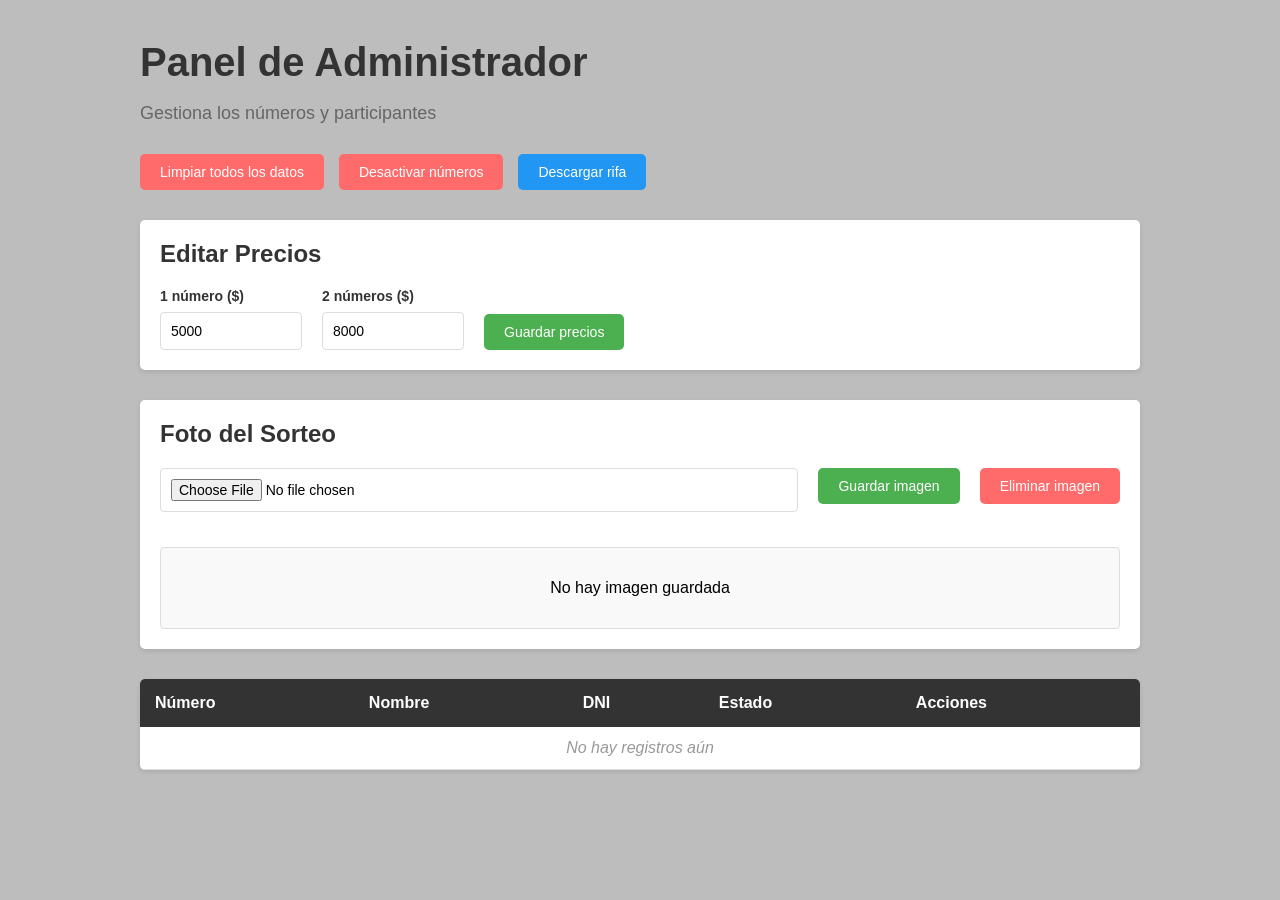
==== admin.html @ f9bc7433 "2da prueba de levantar esto" ====
<!DOCTYPE html>
<html lang="es">
<head>
    <meta charset="UTF-8">
    <meta name="viewport" content="width=device-width, initial-scale=1.0">
    <title>Admin - Loteria JC Hogar</title>
    <link rel="stylesheet" href="admin-style.css">
</head>
<body>
    <div class="contenedor">
        <h1>Panel de Administrador</h1>
        <p class="subtitulo">Gestiona los números y participantes</p>

        <div class="controles">
            <button class="btn-limpiar" onclick="limpiarDatos()">Limpiar todos los datos</button>
            <button id="toggleNumeros" class="btn-toggle" onclick="toggleNumeros()">Desactivar números</button>
            <button class="btn-descargar" onclick="descargarRifa()">Descargar rifa</button>
        </div>

        <div class="precios-section">
            <h2>Editar Precios</h2>
            <div class="precio-inputs">
                <div class="input-group">
                    <label>1 número ($)</label>
                    <input type="number" id="precio1" placeholder="5000" min="0">
                </div>
                <div class="input-group">
                    <label>2 números ($)</label>
                    <input type="number" id="precio2" placeholder="8000" min="0">
                </div>
                <button class="btn-guardar-precios" onclick="guardarPrecios()">Guardar precios</button>
            </div>
        </div>

        <div class="imagen-sorteo-section">
            <h2>Foto del Sorteo</h2>
            <div class="imagen-inputs">
                <input type="file" id="imagenSorteo" accept="image/*">
                <button class="btn-guardar-imagen" onclick="guardarImagenSorteo()">Guardar imagen</button>
                <button class="btn-eliminar-imagen" onclick="eliminarImagenSorteo()">Eliminar imagen</button>
                <div id="previewImagen" class="preview-imagen"></div>
            </div>
        </div>

        <table class="table-registros">
            <thead>
                <tr>
                    <th>Número</th>
                    <th>Nombre</th>
                    <th>DNI</th>
                    <th>Estado</th>
                    <th>Acciones</th>
                </tr>
            </thead>
            <tbody id="tablaRegistros">
                <tr>
                    <td colspan="4" class="sin-datos">No hay registros aún</td>
                </tr>
            </tbody>
        </table>
    </div>

    <script src="admin-script.js"></script>
</body>
</html>
---- admin-style.css ----
body {
    margin: 0;
    font-family: Arial, Helvetica, sans-serif;
    background-color: #bdbdbd;
}

.contenedor {
    padding: 40px;
    max-width: 1000px;
    margin: 0 auto;
}

h1 {
    margin: 0 0 10px 0;
    font-size: 40px;
    color: #333;
}

.subtitulo {
    font-size: 18px;
    margin-bottom: 30px;
    color: #666;
}

.controles {
    margin-bottom: 30px;
    display: flex;
    gap: 15px;
}

.btn-limpiar,
.btn-volver {
    padding: 10px 20px;
    font-size: 14px;
    border: none;
    border-radius: 5px;
    cursor: pointer;
    transition: 0.2s;
    text-decoration: none;
    display: inline-block;
}

.btn-limpiar {
    background-color: #ff6b6b;
    color: white;
}

.btn-limpiar:hover {
    background-color: #ff5252;
    transform: scale(1.05);
}

.btn-toggle {
    padding: 10px 20px;
    font-size: 14px;
    border: none;
    border-radius: 5px;
    cursor: pointer;
    transition: 0.2s;
}

.btn-desactivar {
    background-color: #ff6b6b;
    color: white;
}

.btn-desactivar:hover {
    background-color: #ff5252;
    transform: scale(1.05);
}

.btn-activar {
    background-color: #4caf50;
    color: white;
}

.btn-activar:hover {
    background-color: #45a049;
    transform: scale(1.05);
}

.btn-descargar {
    padding: 10px 20px;
    font-size: 14px;
    border: none;
    border-radius: 5px;
    cursor: pointer;
    transition: 0.2s;
    background-color: #2196f3;
    color: white;
}

.btn-descargar:hover {
    background-color: #1976d2;
    transform: scale(1.05);
}

.btn-borrar {
    padding: 10px 20px;
    font-size: 14px;
    border: none;
    border-radius: 5px;
    cursor: pointer;
    transition: 0.2s;
    background-color: #ffeb3b;
    color: #333;
}

.btn-borrar:hover {
    background-color: #fdd835;
    transform: scale(1.05);
}

.btn-volver {
    background-color: #4CAF50;
    color: white;
}

.btn-volver:hover {
    background-color: #45a049;
    transform: scale(1.05);
}

.table-registros {
    width: 100%;
    border-collapse: collapse;
    background-color: white;
    box-shadow: 0 2px 5px rgba(0, 0, 0, 0.1);
    border-radius: 5px;
    overflow: hidden;
}

.table-registros thead {
    background-color: #333;
    color: white;
}

.table-registros th {
    padding: 15px;
    text-align: left;
    font-weight: bold;
}

.table-registros td {
    padding: 12px 15px;
    border-bottom: 1px solid #ddd;
}

.table-registros tbody tr:hover {
    background-color: #f5f5f5;
}

.table-registros .sin-datos {
    text-align: center;
    color: #999;
    font-style: italic;
}

.estado {
    padding: 5px 10px;
    border-radius: 3px;
    font-weight: bold;
    font-size: 12px;
}

.estado.pendiente {
    background-color: #fff3cd;
    color: #856404;
}

.estado.confirmado {
    background-color: #d4edda;
    color: #155724;
}

.estado.rechazado {
    background-color: #f8d7da;
    color: #721c24;
}

.acciones {
    display: flex;
    gap: 8px;
}

.btn-accion {
    padding: 6px 12px;
    border: none;
    border-radius: 3px;
    cursor: pointer;
    font-size: 12px;
    transition: 0.2s;
}

.btn-confirmar {
    background-color: #28a745;
    color: white;
}

.btn-confirmar:hover {
    background-color: #218838;
}

.btn-rechazar {
    background-color: #dc3545;
    color: white;
}

.btn-rechazar:hover {
    background-color: #c82333;
}

.btn-accion:disabled {
    opacity: 0.5;
    cursor: not-allowed;
}

/* Precios section */
.precios-section {
    background-color: white;
    padding: 20px;
    border-radius: 5px;
    margin-bottom: 30px;
    box-shadow: 0 2px 5px rgba(0, 0, 0, 0.1);
}

.precios-section h2 {
    margin: 0 0 20px 0;
    font-size: 24px;
    color: #333;
}

.precio-inputs {
    display: flex;
    gap: 20px;
    align-items: flex-end;
    flex-wrap: wrap;
}

.input-group {
    display: flex;
    flex-direction: column;
    gap: 8px;
}

.input-group label {
    font-weight: bold;
    color: #333;
    font-size: 14px;
}

.input-group input {
    padding: 10px;
    font-size: 14px;
    border: 1px solid #ddd;
    border-radius: 4px;
    width: 120px;
}

.btn-guardar-precios {
    padding: 10px 20px;
    font-size: 14px;
    border: none;
    border-radius: 5px;
    cursor: pointer;
    transition: 0.2s;
    background-color: #4caf50;
    color: white;
}

.btn-guardar-precios:hover {
    background-color: #45a049;
    transform: scale(1.05);
}

/* Imagen del sorteo section */
.imagen-sorteo-section {
    background-color: white;
    padding: 20px;
    border-radius: 5px;
    margin-bottom: 30px;
    box-shadow: 0 2px 5px rgba(0, 0, 0, 0.1);
}

.imagen-sorteo-section h2 {
    margin: 0 0 20px 0;
    font-size: 24px;
    color: #333;
}

.imagen-inputs {
    display: flex;
    gap: 20px;
    align-items: flex-start;
    flex-wrap: wrap;
}

.imagen-inputs input[type="file"] {
    padding: 10px;
    font-size: 14px;
    border: 1px solid #ddd;
    border-radius: 4px;
    flex: 1;
    min-width: 200px;
}

.btn-guardar-imagen {
    padding: 10px 20px;
    font-size: 14px;
    border: none;
    border-radius: 5px;
    cursor: pointer;
    transition: 0.2s;
    background-color: #4caf50;
    color: white;
}

.btn-guardar-imagen:hover {
    background-color: #45a049;
    transform: scale(1.05);
}

.btn-eliminar-imagen {
    padding: 10px 20px;
    font-size: 14px;
    border: none;
    border-radius: 5px;
    cursor: pointer;
    transition: 0.2s;
    background-color: #ff6b6b;
    color: white;
}

.btn-eliminar-imagen:hover {
    background-color: #ff5252;
    transform: scale(1.05);
}

.preview-imagen {
    width: 100%;
    margin-top: 15px;
    padding: 15px;
    border: 1px solid #ddd;
    border-radius: 4px;
    background-color: #f9f9f9;
    text-align: center;
}

.preview-imagen img {
    max-width: 100%;
    border-radius: 4px;
}

/* mobile adjustments */
@media (max-width: 768px) {
    .contenedor {
        padding: 20px;
    }
    h1 {
        font-size: 28px;
    }
    .subtitulo {
        font-size: 16px;
        margin-bottom: 20px;
    }
    .controles {
        flex-direction: column;
        gap: 10px;
    }
    .btn-limpiar,
    .btn-volver {
        width: 100%;
        text-align: center;
    }
    .table-registros th, .table-registros td {
        padding: 10px;
    }
}

@media (max-width: 480px) {
    .contenedor {
        padding: 10px;
    }
    h1 {
        font-size: 24px;
    }
}
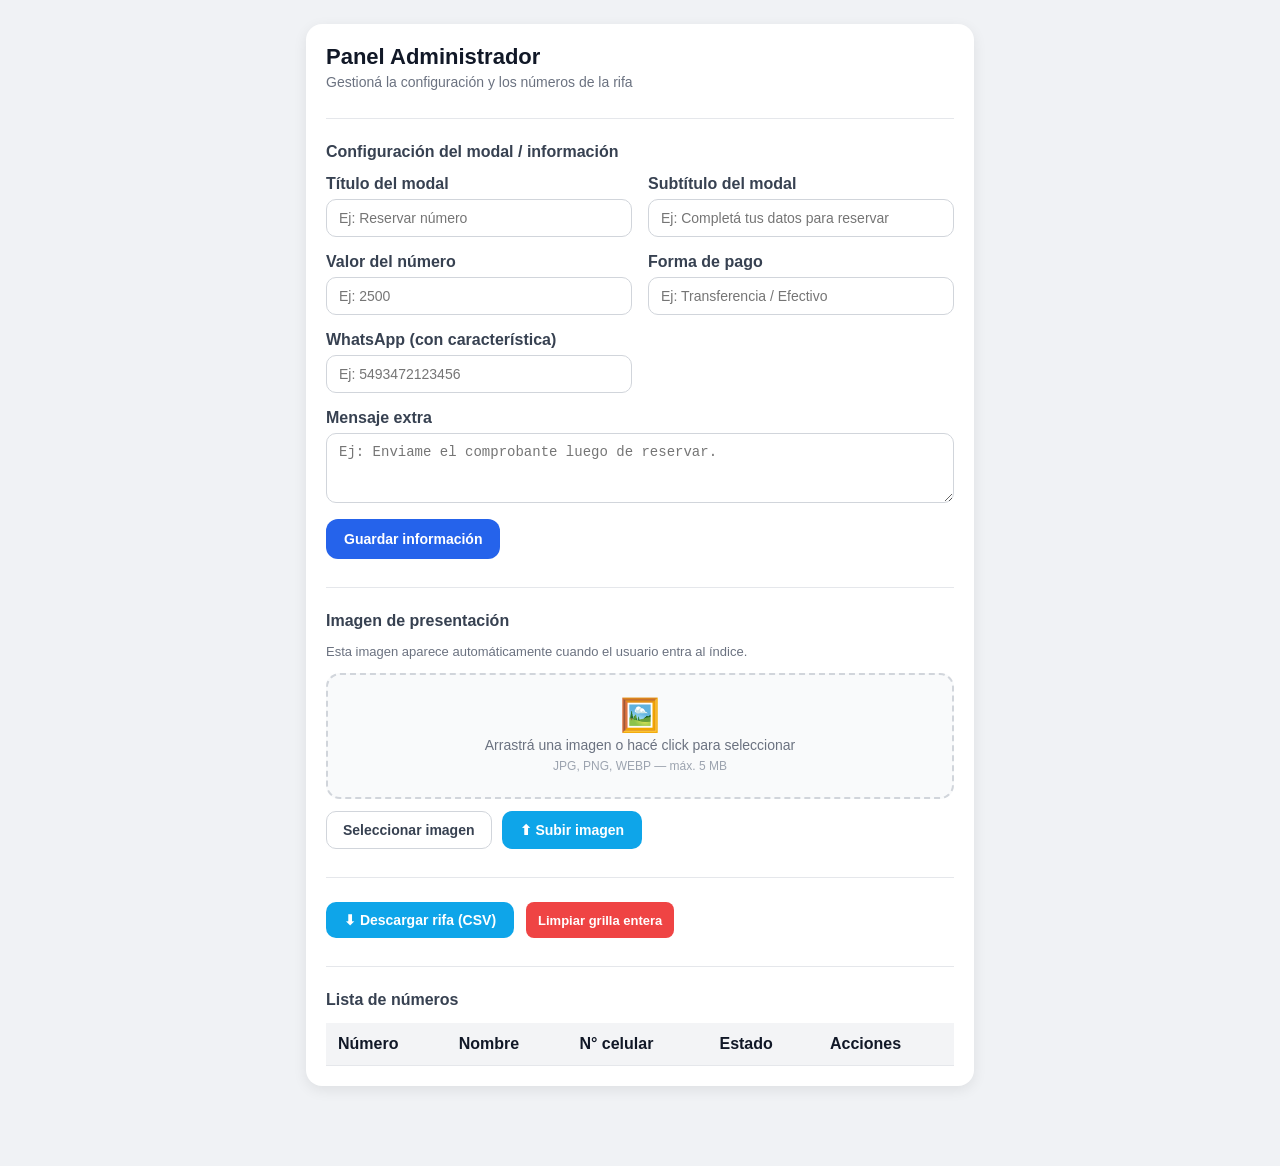
==== commit 41906d84: "rifa version 1.0" ====
--- a/admin.html
+++ b/admin.html
@@ -1,65 +1,118 @@
 <!DOCTYPE html>
 <html lang="es">
 <head>
-    <meta charset="UTF-8">
-    <meta name="viewport" content="width=device-width, initial-scale=1.0">
-    <title>Admin - Loteria JC Hogar</title>
-    <link rel="stylesheet" href="admin-style.css">
+  <meta charset="UTF-8">
+  <meta name="viewport" content="width=device-width, initial-scale=1.0">
+  <title>Admin - Rifa JC Hogar</title>
+
+  <link rel="stylesheet" href="./style.css">
+
+  <script src="https://cdn.jsdelivr.net/npm/@supabase/supabase-js@2"></script>
+  <script src="./supabaseClient.js"></script>
 </head>
 <body>
-    <div class="contenedor">
-        <h1>Panel de Administrador</h1>
-        <p class="subtitulo">Gestiona los números y participantes</p>
 
-        <div class="controles">
-            <button class="btn-limpiar" onclick="limpiarDatos()">Limpiar todos los datos</button>
-            <button id="toggleNumeros" class="btn-toggle" onclick="toggleNumeros()">Desactivar números</button>
-            <button class="btn-descargar" onclick="descargarRifa()">Descargar rifa</button>
+  <div class="container">
+    <div class="panel">
+      <h1>Panel Administrador</h1>
+      <p class="subtitulo">Gestioná la configuración y los números de la rifa</p>
+
+      <!-- CONFIGURACIÓN -->
+      <section class="admin-section">
+        <h2>Configuración del modal / información</h2>
+
+        <div class="form-grid">
+          <div class="form-group">
+            <label for="tituloModalInput">Título del modal</label>
+            <input type="text" id="tituloModalInput" placeholder="Ej: Reservar número">
+          </div>
+
+          <div class="form-group">
+            <label for="subtituloModalInput">Subtítulo del modal</label>
+            <input type="text" id="subtituloModalInput" placeholder="Ej: Completá tus datos para reservar">
+          </div>
+
+          <div class="form-group">
+            <label for="valorNumeroInput">Valor del número</label>
+            <input type="text" id="valorNumeroInput" placeholder="Ej: 2500">
+          </div>
+
+          <div class="form-group">
+            <label for="formaPagoInput">Forma de pago</label>
+            <input type="text" id="formaPagoInput" placeholder="Ej: Transferencia / Efectivo">
+          </div>
+
+          <div class="form-group">
+            <label for="whatsappInput">WhatsApp (con característica)</label>
+            <input type="text" id="whatsappInput" placeholder="Ej: 5493472123456">
+          </div>
+
+          <div class="form-group full-width">
+            <label for="mensajeExtraInput">Mensaje extra</label>
+            <textarea id="mensajeExtraInput" rows="3" placeholder="Ej: Enviame el comprobante luego de reservar."></textarea>
+          </div>
         </div>
 
-        <div class="precios-section">
-            <h2>Editar Precios</h2>
-            <div class="precio-inputs">
-                <div class="input-group">
-                    <label>1 número ($)</label>
-                    <input type="number" id="precio1" placeholder="5000" min="0">
-                </div>
-                <div class="input-group">
-                    <label>2 números ($)</label>
-                    <input type="number" id="precio2" placeholder="8000" min="0">
-                </div>
-                <button class="btn-guardar-precios" onclick="guardarPrecios()">Guardar precios</button>
-            </div>
+        <button id="btnGuardarConfig" class="btn-guardar">Guardar información</button>
+      </section>
+
+      <!-- IMAGEN DE PRESENTACIÓN -->
+      <section class="admin-section">
+        <h2>Imagen de presentación</h2>
+        <p class="admin-hint">Esta imagen aparece automáticamente cuando el usuario entra al índice.</p>
+
+        <div class="upload-area" id="uploadArea">
+          <div id="previewActual" class="preview-actual" style="display:none;">
+            <img id="imgPreviewActual" src="" alt="Imagen actual">
+            <span class="preview-label">Imagen actual</span>
+          </div>
+          <div class="upload-placeholder" id="uploadPlaceholder">
+            <span class="upload-icon">🖼️</span>
+            <span>Arrastrá una imagen o hacé click para seleccionar</span>
+            <span class="upload-hint">JPG, PNG, WEBP — máx. 5 MB</span>
+          </div>
+          <input type="file" id="inputImagen" accept="image/*" style="display:none;">
         </div>
 
-        <div class="imagen-sorteo-section">
-            <h2>Foto del Sorteo</h2>
-            <div class="imagen-inputs">
-                <input type="file" id="imagenSorteo" accept="image/*">
-                <button class="btn-guardar-imagen" onclick="guardarImagenSorteo()">Guardar imagen</button>
-                <button class="btn-eliminar-imagen" onclick="eliminarImagenSorteo()">Eliminar imagen</button>
-                <div id="previewImagen" class="preview-imagen"></div>
-            </div>
+        <div class="upload-acciones">
+          <button id="btnSeleccionarImagen" class="btn-secondary">Seleccionar imagen</button>
+          <button id="btnSubirImagen" class="btn-descargar" disabled>⬆ Subir imagen</button>
+          <button id="btnQuitarImagen" class="btn-cancelar" style="display:none;">✕ Quitar imagen</button>
         </div>
 
-        <table class="table-registros">
+        <div id="uploadStatus" class="upload-status" style="display:none;"></div>
+      </section>
+
+      <!-- BOTONES DE ACCIÓN -->
+      <section class="admin-section">
+        <div class="acciones-superiores">
+          <button id="btnDescargarRifa" class="btn-descargar">⬇ Descargar rifa (CSV)</button>
+          <button id="btnLimpiarGrilla" class="btn-cancelar">Limpiar grilla entera</button>
+        </div>
+      </section>
+
+      <!-- TABLA DE NÚMEROS -->
+      <section class="admin-section">
+        <h2>Lista de números</h2>
+
+        <div class="tabla-container">
+          <table>
             <thead>
-                <tr>
-                    <th>Número</th>
-                    <th>Nombre</th>
-                    <th>DNI</th>
-                    <th>Estado</th>
-                    <th>Acciones</th>
-                </tr>
+              <tr>
+                <th>Número</th>
+                <th>Nombre</th>
+                <th>N° celular</th>
+                <th>Estado</th>
+                <th>Acciones</th>
+              </tr>
             </thead>
-            <tbody id="tablaRegistros">
-                <tr>
-                    <td colspan="4" class="sin-datos">No hay registros aún</td>
-                </tr>
-            </tbody>
-        </table>
+            <tbody id="tablaAdmin"></tbody>
+          </table>
+        </div>
+      </section>
     </div>
+  </div>
 
-    <script src="admin-script.js"></script>
+  <script src="./admin.js"></script>
 </body>
-</html>
+</html>
--- a/style.css
+++ b/style.css
@@ -0,0 +1,752 @@
+/* =========================
+   RESET & BASE
+========================= */
+*, *::before, *::after {
+  box-sizing: border-box;
+  margin: 0;
+  padding: 0;
+}
+
+body {
+  font-family: 'Segoe UI', Tahoma, Geneva, Verdana, sans-serif;
+  background-color: #f0f2f5;
+  min-height: 100vh;
+}
+
+/* =========================
+   LAYOUT PRINCIPAL
+========================= */
+.container {
+  max-width: 700px;
+  margin: 0 auto;
+  padding: 24px 16px 80px;
+}
+
+.panel {
+  background: #ffffff;
+  border-radius: 16px;
+  padding: 20px;
+  box-shadow: 0 4px 14px rgba(0, 0, 0, 0.08);
+}
+
+/* =========================
+   GRILLA DE NÚMEROS
+========================= */
+.grid {
+  display: grid;
+  grid-template-columns: repeat(auto-fill, minmax(58px, 1fr));
+  gap: 10px;
+}
+
+/* --- Botón base --- */
+.grid button {
+  width: 100%;
+  aspect-ratio: 1;
+  border: none;
+  border-radius: 10px;
+  font-size: 15px;
+  font-weight: 700;
+  cursor: pointer;
+  transition: transform 0.1s ease, box-shadow 0.1s ease, filter 0.1s ease;
+  color: #1f2937;
+  box-shadow: 0 2px 6px rgba(0,0,0,0.12);
+}
+
+.grid button:active {
+  transform: scale(0.93);
+}
+
+/* --- Estado: libre (gris) --- */
+.grid button.libre {
+  background-color: #d1d5db;
+  color: #374151;
+}
+
+.grid button.libre:hover {
+  background-color: #b0b7c3;
+}
+
+/* --- Estado: pendiente (amarillo) --- */
+.grid button.pendiente {
+  background-color: #fbbf24;
+  color: #78350f;
+  cursor: not-allowed;
+}
+
+.grid button.pendiente:hover {
+  filter: brightness(0.95);
+}
+
+/* --- Estado: confirmado (rojo) --- */
+.grid button.confirmado {
+  background-color: #ef4444;
+  color: #ffffff;
+  cursor: not-allowed;
+}
+
+.grid button.confirmado:hover {
+  filter: brightness(0.95);
+}
+
+/* =========================
+   MODAL DE INFORMACIÓN
+========================= */
+
+/* Fondo oscuro */
+.modal-info-pro {
+  display: none;
+  position: fixed;
+  inset: 0;
+  background: rgba(0, 0, 0, 0.55);
+  z-index: 1000;
+  justify-content: center;
+  align-items: center;
+  padding: 16px;
+  backdrop-filter: blur(3px);
+}
+
+/* Cuando está visible */
+.modal-info-pro.mostrar {
+  display: flex;
+}
+
+/* Tarjeta del modal */
+.modal-card {
+  background: #ffffff;
+  border-radius: 20px;
+  padding: 28px 24px 24px;
+  width: 100%;
+  max-width: 420px;
+  position: relative;
+  box-shadow: 0 20px 60px rgba(0, 0, 0, 0.25);
+  animation: modalEntrada 0.2s ease;
+}
+
+@keyframes modalEntrada {
+  from {
+    opacity: 0;
+    transform: translateY(20px) scale(0.97);
+  }
+  to {
+    opacity: 1;
+    transform: translateY(0) scale(1);
+  }
+}
+
+/* Botón X cerrar */
+.btn-cerrar-pro {
+  position: absolute;
+  top: 14px;
+  right: 14px;
+  background: #f3f4f6;
+  border: none;
+  border-radius: 50%;
+  width: 32px;
+  height: 32px;
+  font-size: 14px;
+  cursor: pointer;
+  color: #6b7280;
+  display: flex;
+  align-items: center;
+  justify-content: center;
+  transition: background 0.15s;
+}
+
+.btn-cerrar-pro:hover {
+  background: #e5e7eb;
+  color: #111827;
+}
+
+/* Header del modal */
+.modal-header {
+  display: flex;
+  align-items: center;
+  gap: 14px;
+  margin-bottom: 20px;
+}
+
+.icono-info-grande {
+  flex-shrink: 0;
+}
+
+.icono-modal-img {
+  width: 48px;
+  height: 48px;
+  object-fit: contain;
+}
+
+.modal-header h2 {
+  font-size: 18px;
+  color: #111827;
+  font-weight: 700;
+}
+
+.subtitulo-modal {
+  font-size: 13px;
+  color: #6b7280;
+  margin-top: 2px;
+}
+
+/* Body del modal */
+.modal-body {
+  display: flex;
+  flex-direction: column;
+  gap: 12px;
+  margin-bottom: 20px;
+}
+
+.info-item {
+  display: flex;
+  justify-content: space-between;
+  align-items: center;
+  padding: 10px 14px;
+  background: #f9fafb;
+  border-radius: 10px;
+}
+
+.info-label {
+  font-size: 13px;
+  color: #6b7280;
+  font-weight: 500;
+}
+
+.info-value {
+  font-size: 14px;
+  color: #111827;
+  font-weight: 700;
+}
+
+.aviso-extra {
+  padding: 12px 14px;
+  background: #fef9c3;
+  border-left: 4px solid #fbbf24;
+  border-radius: 8px;
+  font-size: 13px;
+  color: #78350f;
+  line-height: 1.5;
+}
+
+/* Footer del modal */
+.modal-footer {
+  display: flex;
+  flex-direction: column;
+  gap: 10px;
+}
+
+.btn-whatsapp-pro {
+  display: block;
+  text-align: center;
+  padding: 12px;
+  background: #22c55e;
+  color: white;
+  border-radius: 12px;
+  font-weight: 700;
+  text-decoration: none;
+  font-size: 15px;
+  transition: background 0.2s;
+}
+
+.btn-whatsapp-pro:hover {
+  background: #16a34a;
+}
+
+.btn-cerrar-secundario {
+  padding: 11px;
+  background: #f3f4f6;
+  border: none;
+  border-radius: 12px;
+  font-size: 14px;
+  font-weight: 600;
+  color: #374151;
+  cursor: pointer;
+  transition: background 0.15s;
+}
+
+.btn-cerrar-secundario:hover {
+  background: #e5e7eb;
+}
+
+/* =========================
+   BOTÓN FLOTANTE INFO
+========================= */
+.btn-info-flotante {
+  position: fixed;
+  bottom: 20px;
+  right: 20px;
+  width: 52px;
+  height: 52px;
+  border-radius: 50%;
+  background: #2563eb;
+  border: none;
+  cursor: pointer;
+  display: flex;
+  align-items: center;
+  justify-content: center;
+  box-shadow: 0 4px 16px rgba(37, 99, 235, 0.4);
+  transition: transform 0.15s, box-shadow 0.15s;
+  z-index: 900;
+}
+
+.btn-info-flotante:hover {
+  transform: scale(1.08);
+  box-shadow: 0 6px 20px rgba(37, 99, 235, 0.5);
+}
+
+.icono-info-img {
+  width: 26px;
+  height: 26px;
+  object-fit: contain;
+  filter: invert(1) brightness(2);
+}
+
+/* =========================
+   PANEL ADMIN
+========================= */
+.admin-card {
+  background: #ffffff;
+  border-radius: 16px;
+  padding: 20px;
+  margin-top: 20px;
+  box-shadow: 0 4px 14px rgba(0, 0, 0, 0.08);
+}
+
+.admin-card h2 {
+  margin-bottom: 16px;
+  color: #1f2937;
+}
+
+.form-grid {
+  display: grid;
+  grid-template-columns: 1fr 1fr;
+  gap: 16px;
+}
+
+.form-group {
+  display: flex;
+  flex-direction: column;
+}
+
+.form-group label {
+  margin-bottom: 6px;
+  font-weight: 600;
+  color: #374151;
+}
+
+.form-group input,
+.form-group textarea {
+  padding: 10px 12px;
+  border: 1px solid #d1d5db;
+  border-radius: 10px;
+  font-size: 14px;
+  outline: none;
+}
+
+.form-group input:focus,
+.form-group textarea:focus {
+  border-color: #2563eb;
+}
+
+.full-width {
+  grid-column: 1 / -1;
+}
+
+.btn-primary {
+  margin-top: 16px;
+  padding: 12px 18px;
+  border: none;
+  border-radius: 12px;
+  background: #2563eb;
+  color: white;
+  font-weight: bold;
+  cursor: pointer;
+  transition: 0.2s ease;
+}
+
+.btn-primary:hover {
+  background: #1d4ed8;
+}
+
+.tabla-container {
+  overflow-x: auto;
+  margin-top: 10px;
+}
+
+.tabla-container table {
+  width: 100%;
+  border-collapse: collapse;
+  background: white;
+}
+
+.tabla-container th,
+.tabla-container td {
+  padding: 12px;
+  border-bottom: 1px solid #e5e7eb;
+  text-align: left;
+}
+
+.tabla-container th {
+  background: #f3f4f6;
+  color: #111827;
+}
+
+/* Badges de estado en tabla admin */
+.estado-badge {
+  display: inline-block;
+  padding: 4px 10px;
+  border-radius: 20px;
+  font-size: 12px;
+  font-weight: 700;
+  text-transform: uppercase;
+}
+
+.estado-badge.libre {
+  background: #d1d5db;
+  color: #374151;
+}
+
+.estado-badge.pendiente {
+  background: #fbbf24;
+  color: #78350f;
+}
+
+.estado-badge.confirmado {
+  background: #ef4444;
+  color: #ffffff;
+}
+
+/* Botones admin en tabla */
+.btn-confirmar {
+  padding: 6px 12px;
+  background: #22c55e;
+  color: white;
+  border: none;
+  border-radius: 8px;
+  font-size: 13px;
+  font-weight: 600;
+  cursor: pointer;
+  margin-right: 6px;
+  transition: background 0.15s;
+}
+
+.btn-confirmar:hover {
+  background: #16a34a;
+}
+
+.btn-cancelar {
+  padding: 6px 12px;
+  background: #ef4444;
+  color: white;
+  border: none;
+  border-radius: 8px;
+  font-size: 13px;
+  font-weight: 600;
+  cursor: pointer;
+  transition: background 0.15s;
+}
+
+.btn-cancelar:hover {
+  background: #dc2626;
+}
+
+/* =========================
+   RESPONSIVE
+========================= */
+@media (max-width: 768px) {
+  .form-grid {
+    grid-template-columns: 1fr;
+  }
+
+  .grid {
+    grid-template-columns: repeat(auto-fill, minmax(50px, 1fr));
+    gap: 8px;
+  }
+
+  .grid button {
+    font-size: 13px;
+  }
+}
+/* =========================
+   ADMIN: SECCIONES Y TÍTULOS
+========================= */
+.panel h1 {
+  font-size: 22px;
+  font-weight: 800;
+  color: #111827;
+  margin-bottom: 4px;
+}
+
+.panel .subtitulo {
+  font-size: 14px;
+  color: #6b7280;
+  margin-bottom: 24px;
+}
+
+.admin-section {
+  margin-top: 28px;
+  padding-top: 24px;
+  border-top: 1px solid #e5e7eb;
+}
+
+.admin-section:first-child {
+  margin-top: 0;
+  padding-top: 0;
+  border-top: none;
+}
+
+.admin-section h2 {
+  font-size: 16px;
+  font-weight: 700;
+  color: #374151;
+  margin-bottom: 14px;
+}
+
+.acciones-superiores {
+  display: flex;
+  gap: 12px;
+  flex-wrap: wrap;
+}
+
+/* =========================
+   BOTÓN GUARDAR (ADMIN)
+========================= */
+.btn-guardar {
+  margin-top: 16px;
+  padding: 12px 18px;
+  border: none;
+  border-radius: 12px;
+  background: #2563eb;
+  color: white;
+  font-weight: bold;
+  font-size: 14px;
+  cursor: pointer;
+  transition: background 0.2s;
+}
+
+.btn-guardar:hover {
+  background: #1d4ed8;
+}
+
+/* =========================
+   BOTÓN DESCARGAR CSV
+========================= */
+.btn-descargar {
+  padding: 10px 18px;
+  border: none;
+  border-radius: 10px;
+  background: #0ea5e9;
+  color: white;
+  font-weight: 700;
+  font-size: 14px;
+  cursor: pointer;
+  transition: background 0.2s;
+}
+
+.btn-descargar:hover {
+  background: #0284c7;
+}
+
+/* =========================
+   BANNER DE PRESENTACIÓN (index)
+========================= */
+.banner-presentacion {
+  position: fixed;
+  inset: 0;
+  background: rgba(0, 0, 0, 0.75);
+  z-index: 2000;
+  display: flex;
+  justify-content: center;
+  align-items: center;
+  padding: 16px;
+  backdrop-filter: blur(4px);
+  animation: fadeIn 0.3s ease;
+}
+
+.banner-presentacion.cerrando {
+  animation: fadeOut 0.28s ease forwards;
+}
+
+@keyframes fadeIn {
+  from { opacity: 0; }
+  to   { opacity: 1; }
+}
+
+@keyframes fadeOut {
+  from { opacity: 1; }
+  to   { opacity: 0; }
+}
+
+.banner-inner {
+  position: relative;
+  max-width: 520px;
+  width: 100%;
+  animation: bannerEntrada 0.3s ease;
+}
+
+@keyframes bannerEntrada {
+  from { opacity: 0; transform: scale(0.94) translateY(16px); }
+  to   { opacity: 1; transform: scale(1)    translateY(0);    }
+}
+
+.banner-img {
+  width: 100%;
+  border-radius: 16px;
+  display: block;
+  box-shadow: 0 24px 64px rgba(0, 0, 0, 0.5);
+  object-fit: contain;
+  max-height: 80vh;
+}
+
+.banner-cerrar {
+  position: absolute;
+  top: -14px;
+  right: -14px;
+  width: 36px;
+  height: 36px;
+  border-radius: 50%;
+  background: #ffffff;
+  border: none;
+  font-size: 15px;
+  cursor: pointer;
+  color: #374151;
+  display: flex;
+  align-items: center;
+  justify-content: center;
+  box-shadow: 0 4px 12px rgba(0,0,0,0.2);
+  transition: background 0.15s, transform 0.15s;
+}
+
+.banner-cerrar:hover {
+  background: #f3f4f6;
+  transform: scale(1.08);
+}
+
+/* =========================
+   UPLOADER DE IMAGEN (admin)
+========================= */
+.admin-hint {
+  font-size: 13px;
+  color: #6b7280;
+  margin-bottom: 14px;
+}
+
+.upload-area {
+  border: 2px dashed #d1d5db;
+  border-radius: 14px;
+  padding: 24px 20px;
+  text-align: center;
+  cursor: pointer;
+  transition: border-color 0.2s, background 0.2s;
+  background: #f9fafb;
+  min-height: 120px;
+  display: flex;
+  align-items: center;
+  justify-content: center;
+}
+
+.upload-area.drag-over {
+  border-color: #2563eb;
+  background: #eff6ff;
+}
+
+.upload-placeholder {
+  display: flex;
+  flex-direction: column;
+  align-items: center;
+  gap: 6px;
+  color: #6b7280;
+  font-size: 14px;
+}
+
+.upload-icon {
+  font-size: 32px;
+  line-height: 1;
+}
+
+.upload-hint {
+  font-size: 12px;
+  color: #9ca3af;
+}
+
+.preview-actual {
+  flex-direction: column;
+  align-items: center;
+  gap: 8px;
+}
+
+.preview-actual img {
+  max-width: 100%;
+  max-height: 200px;
+  border-radius: 10px;
+  object-fit: contain;
+  box-shadow: 0 4px 14px rgba(0,0,0,0.1);
+}
+
+.preview-label {
+  font-size: 12px;
+  color: #9ca3af;
+}
+
+.upload-acciones {
+  display: flex;
+  gap: 10px;
+  margin-top: 12px;
+  flex-wrap: wrap;
+}
+
+.btn-secondary {
+  padding: 10px 16px;
+  border: 1.5px solid #d1d5db;
+  border-radius: 10px;
+  background: #ffffff;
+  color: #374151;
+  font-weight: 600;
+  font-size: 14px;
+  cursor: pointer;
+  transition: background 0.15s, border-color 0.15s;
+}
+
+.btn-secondary:hover {
+  background: #f3f4f6;
+  border-color: #9ca3af;
+}
+
+.upload-status {
+  display: none;
+  margin-top: 10px;
+  padding: 10px 14px;
+  border-radius: 8px;
+  font-size: 13px;
+  font-weight: 500;
+}
+
+.upload-status.visible {
+  display: block;
+}
+
+.upload-status.status-ok {
+  background: #dcfce7;
+  color: #166534;
+}
+
+.upload-status.status-error {
+  background: #fee2e2;
+  color: #991b1b;
+}
+
+.upload-status.status-info {
+  background: #eff6ff;
+  color: #1d4ed8;
+}
+
+/* =========================
+   FONDO ESTÁTICO
+========================= */
+.fondo-estatico {
+  position: fixed;
+  inset: 0;
+  z-index: -1;
+  background-image: url('fondo1.png');
+  background-size: cover;
+  background-position: center center;
+  background-repeat: no-repeat;
+}
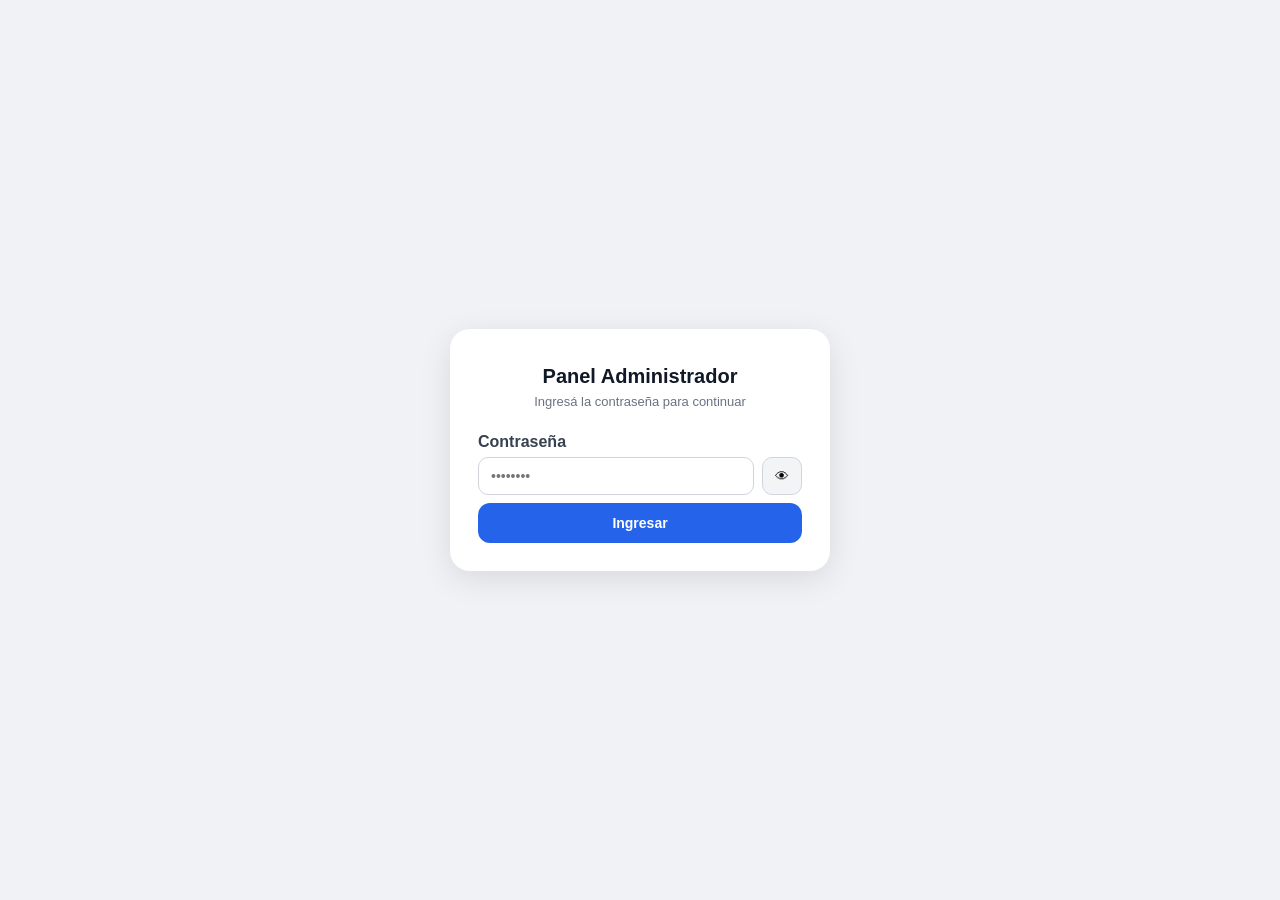
==== commit c5916040: "update general .1.1" ====
--- a/admin.html
+++ b/admin.html
@@ -12,104 +12,154 @@
 </head>
 <body>
 
-  <div class="container">
-    <div class="panel">
-      <h1>Panel Administrador</h1>
-      <p class="subtitulo">Gestioná la configuración y los números de la rifa</p>
+  <!-- PANTALLA DE LOGIN -->
+  <div id="pantallaLogin" class="login-overlay">
+    <div class="login-card">
+      <h2 class="login-titulo">Panel Administrador</h2>
+      <p class="login-subtitulo">Ingresá la contraseña para continuar</p>
 
-      <!-- CONFIGURACIÓN -->
-      <section class="admin-section">
-        <h2>Configuración del modal / información</h2>
+      <div class="form-group">
+        <label for="inputPassword">Contraseña</label>
+        <div class="password-wrapper">
+          <input type="password" id="inputPassword" placeholder="••••••••" autocomplete="current-password">
+          <button type="button" class="btn-ver-pass" id="btnVerPass">👁</button>
+        </div>
+      </div>
 
-        <div class="form-grid">
-          <div class="form-group">
-            <label for="tituloModalInput">Título del modal</label>
-            <input type="text" id="tituloModalInput" placeholder="Ej: Reservar número">
+      <button id="btnLogin" class="btn-guardar" style="width:100%; margin-top:8px;">Ingresar</button>
+      <p id="loginError" class="login-error" style="display:none;">Contraseña incorrecta. Intentá de nuevo.</p>
+    </div>
+  </div>
+
+  <!-- PANEL ADMIN (oculto hasta autenticar) -->
+  <div id="panelAdmin" style="display:none;">
+    <div class="container">
+      <div class="panel">
+        <div style="display:flex; justify-content:space-between; align-items:center; flex-wrap:wrap; gap:10px;">
+          <div>
+            <h1>Panel Administrador</h1>
+            <p class="subtitulo">Gestioná la configuración y los números de la rifa</p>
+          </div>
+          <button id="btnCerrarSesion" class="btn-secondary">Cerrar sesión</button>
+        </div>
+
+        <!-- CONFIGURACIÓN -->
+        <section class="admin-section">
+          <h2>Configuración del modal / información</h2>
+
+          <div class="form-grid">
+            <div class="form-group">
+              <label for="tituloModalInput">Título del modal</label>
+              <input type="text" id="tituloModalInput" placeholder="Ej: Reservar número">
+            </div>
+
+            <div class="form-group">
+              <label for="subtituloModalInput">Subtítulo del modal</label>
+              <input type="text" id="subtituloModalInput" placeholder="Ej: Completá tus datos para reservar">
+            </div>
+
+            <div class="form-group">
+              <label for="valorNumeroInput">Valor del número</label>
+              <input type="text" id="valorNumeroInput" placeholder="Ej: 2500">
+            </div>
+
+            <div class="form-group">
+              <label for="formaPagoInput">Forma de pago</label>
+              <input type="text" id="formaPagoInput" placeholder="Ej: Transferencia / Efectivo">
+            </div>
+
+            <div class="form-group">
+              <label for="whatsappInput">WhatsApp (con característica)</label>
+              <input type="text" id="whatsappInput" placeholder="Ej: 5493472123456">
+            </div>
+
+            <div class="form-group full-width">
+              <label for="mensajeExtraInput">Mensaje extra</label>
+              <textarea id="mensajeExtraInput" rows="3" placeholder="Ej: Enviame el comprobante luego de reservar."></textarea>
+            </div>
           </div>
 
-          <div class="form-group">
-            <label for="subtituloModalInput">Subtítulo del modal</label>
-            <input type="text" id="subtituloModalInput" placeholder="Ej: Completá tus datos para reservar">
+          <button id="btnGuardarConfig" class="btn-guardar">Guardar información</button>
+        </section>
+
+        <!-- CAMBIAR CONTRASEÑA -->
+        <section class="admin-section">
+          <h2>Cambiar contraseña del admin</h2>
+
+          <div class="form-grid">
+            <div class="form-group">
+              <label for="passActualInput">Contraseña actual</label>
+              <input type="password" id="passActualInput" placeholder="••••••••">
+            </div>
+            <div class="form-group">
+              <label for="passNuevaInput">Contraseña nueva</label>
+              <input type="password" id="passNuevaInput" placeholder="••••••••">
+            </div>
+            <div class="form-group">
+              <label for="passConfirmarInput">Confirmar contraseña nueva</label>
+              <input type="password" id="passConfirmarInput" placeholder="••••••••">
+            </div>
           </div>
 
-          <div class="form-group">
-            <label for="valorNumeroInput">Valor del número</label>
-            <input type="text" id="valorNumeroInput" placeholder="Ej: 2500">
+          <button id="btnCambiarPass" class="btn-guardar">Cambiar contraseña</button>
+        </section>
+
+        <!-- IMAGEN DE PRESENTACIÓN -->
+        <section class="admin-section">
+          <h2>Imagen de presentación</h2>
+          <p class="admin-hint">Esta imagen aparece automáticamente cuando el usuario entra al índice.</p>
+
+          <div class="upload-area" id="uploadArea">
+            <div id="previewActual" class="preview-actual" style="display:none;">
+              <img id="imgPreviewActual" src="" alt="Imagen actual">
+              <span class="preview-label">Imagen actual</span>
+            </div>
+            <div class="upload-placeholder" id="uploadPlaceholder">
+              <span class="upload-icon">🖼️</span>
+              <span>Arrastrá una imagen o hacé click para seleccionar</span>
+              <span class="upload-hint">JPG, PNG, WEBP — máx. 5 MB</span>
+            </div>
+            <input type="file" id="inputImagen" accept="image/*" style="display:none;">
           </div>
 
-          <div class="form-group">
-            <label for="formaPagoInput">Forma de pago</label>
-            <input type="text" id="formaPagoInput" placeholder="Ej: Transferencia / Efectivo">
+          <div class="upload-acciones">
+            <button id="btnSeleccionarImagen" class="btn-secondary">Seleccionar imagen</button>
+            <button id="btnSubirImagen" class="btn-descargar" disabled>⬆ Subir imagen</button>
+            <button id="btnQuitarImagen" class="btn-cancelar" style="display:none;">✕ Quitar imagen</button>
           </div>
 
-          <div class="form-group">
-            <label for="whatsappInput">WhatsApp (con característica)</label>
-            <input type="text" id="whatsappInput" placeholder="Ej: 5493472123456">
+          <div id="uploadStatus" class="upload-status" style="display:none;"></div>
+        </section>
+
+        <!-- BOTONES DE ACCIÓN -->
+        <section class="admin-section">
+          <div class="acciones-superiores">
+            <button id="btnDescargarRifa" class="btn-descargar">⬇ Descargar rifa (CSV)</button>
+            <button id="btnBloquear" class="btn-bloquear">🔒 Bloquear números</button>
+            <button id="btnLimpiarGrilla" class="btn-cancelar">Limpiar grilla entera</button>
           </div>
+        </section>
 
-          <div class="form-group full-width">
-            <label for="mensajeExtraInput">Mensaje extra</label>
-            <textarea id="mensajeExtraInput" rows="3" placeholder="Ej: Enviame el comprobante luego de reservar."></textarea>
+        <!-- TABLA DE NÚMEROS -->
+        <section class="admin-section">
+          <h2>Lista de números</h2>
+
+          <div class="tabla-container">
+            <table>
+              <thead>
+                <tr>
+                  <th>Número</th>
+                  <th>Nombre</th>
+                  <th>Teléfono</th>
+                  <th>Estado</th>
+                  <th>Acciones</th>
+                </tr>
+              </thead>
+              <tbody id="tablaAdmin"></tbody>
+            </table>
           </div>
-        </div>
-
-        <button id="btnGuardarConfig" class="btn-guardar">Guardar información</button>
-      </section>
-
-      <!-- IMAGEN DE PRESENTACIÓN -->
-      <section class="admin-section">
-        <h2>Imagen de presentación</h2>
-        <p class="admin-hint">Esta imagen aparece automáticamente cuando el usuario entra al índice.</p>
-
-        <div class="upload-area" id="uploadArea">
-          <div id="previewActual" class="preview-actual" style="display:none;">
-            <img id="imgPreviewActual" src="" alt="Imagen actual">
-            <span class="preview-label">Imagen actual</span>
-          </div>
-          <div class="upload-placeholder" id="uploadPlaceholder">
-            <span class="upload-icon">🖼️</span>
-            <span>Arrastrá una imagen o hacé click para seleccionar</span>
-            <span class="upload-hint">JPG, PNG, WEBP — máx. 5 MB</span>
-          </div>
-          <input type="file" id="inputImagen" accept="image/*" style="display:none;">
-        </div>
-
-        <div class="upload-acciones">
-          <button id="btnSeleccionarImagen" class="btn-secondary">Seleccionar imagen</button>
-          <button id="btnSubirImagen" class="btn-descargar" disabled>⬆ Subir imagen</button>
-          <button id="btnQuitarImagen" class="btn-cancelar" style="display:none;">✕ Quitar imagen</button>
-        </div>
-
-        <div id="uploadStatus" class="upload-status" style="display:none;"></div>
-      </section>
-
-      <!-- BOTONES DE ACCIÓN -->
-      <section class="admin-section">
-        <div class="acciones-superiores">
-          <button id="btnDescargarRifa" class="btn-descargar">⬇ Descargar rifa (CSV)</button>
-          <button id="btnLimpiarGrilla" class="btn-cancelar">Limpiar grilla entera</button>
-        </div>
-      </section>
-
-      <!-- TABLA DE NÚMEROS -->
-      <section class="admin-section">
-        <h2>Lista de números</h2>
-
-        <div class="tabla-container">
-          <table>
-            <thead>
-              <tr>
-                <th>Número</th>
-                <th>Nombre</th>
-                <th>N° celular</th>
-                <th>Estado</th>
-                <th>Acciones</th>
-              </tr>
-            </thead>
-            <tbody id="tablaAdmin"></tbody>
-          </table>
-        </div>
-      </section>
+        </section>
+      </div>
     </div>
   </div>
 
--- a/style.css
+++ b/style.css
@@ -739,14 +739,162 @@
 }
 
 /* =========================
-   FONDO ESTÁTICO
-========================= */
-.fondo-estatico {
+   LOGIN ADMIN
+========================= */
+.login-overlay {
   position: fixed;
   inset: 0;
-  z-index: -1;
-  background-image: url('fondo1.png');
-  background-size: cover;
-  background-position: center center;
-  background-repeat: no-repeat;
+  background: #f0f2f5;
+  z-index: 9999;
+  display: flex;
+  justify-content: center;
+  align-items: center;
+  padding: 16px;
+}
+
+.login-card {
+  background: #ffffff;
+  border-radius: 20px;
+  padding: 36px 28px 28px;
+  width: 100%;
+  max-width: 380px;
+  box-shadow: 0 8px 32px rgba(0, 0, 0, 0.10);
+}
+
+.login-titulo {
+  font-size: 20px;
+  font-weight: 800;
+  color: #111827;
+  margin-bottom: 6px;
+  text-align: center;
+}
+
+.login-subtitulo {
+  font-size: 13px;
+  color: #6b7280;
+  text-align: center;
+  margin-bottom: 24px;
+}
+
+.password-wrapper {
+  display: flex;
+  gap: 8px;
+  align-items: center;
+}
+
+.password-wrapper input {
+  flex: 1;
+  padding: 10px 12px;
+  border: 1px solid #d1d5db;
+  border-radius: 10px;
+  font-size: 14px;
+  outline: none;
+}
+
+.password-wrapper input:focus {
+  border-color: #2563eb;
+}
+
+.btn-ver-pass {
+  padding: 10px 12px;
+  background: #f3f4f6;
+  border: 1px solid #d1d5db;
+  border-radius: 10px;
+  cursor: pointer;
+  font-size: 14px;
+  transition: background 0.15s;
+  flex-shrink: 0;
+}
+
+.btn-ver-pass:hover {
+  background: #e5e7eb;
+}
+
+.login-error {
+  color: #dc2626;
+  font-size: 13px;
+  margin-top: 10px;
+  text-align: center;
+  font-weight: 500;
+}
+
+/* =========================
+   BOTÓN BLOQUEAR / DESBLOQUEAR
+========================= */
+.btn-bloquear {
+  padding: 10px 18px;
+  border: none;
+  border-radius: 10px;
+  background: #dc2626;
+  color: #ffffff;
+  font-weight: 700;
+  font-size: 14px;
+  cursor: pointer;
+  transition: background 0.2s, transform 0.1s;
+  box-shadow: 0 2px 8px rgba(220, 38, 38, 0.35);
+}
+
+.btn-bloquear:hover {
+  background: #b91c1c;
+  transform: scale(1.02);
+}
+
+.btn-desbloquear {
+  padding: 10px 18px;
+  border: none;
+  border-radius: 10px;
+  background: #16a34a;
+  color: #ffffff;
+  font-weight: 700;
+  font-size: 14px;
+  cursor: pointer;
+  transition: background 0.2s, transform 0.1s;
+  box-shadow: 0 2px 8px rgba(22, 163, 74, 0.35);
+}
+
+.btn-desbloquear:hover {
+  background: #15803d;
+  transform: scale(1.02);
+}
+
+/* Botones bloqueados globalmente en index */
+.grid button.bloqueado-global {
+  opacity: 0.45;
+  cursor: not-allowed;
+  filter: grayscale(0.3);
+}
+
+/* =========================
+   BOTONES BLOQUEAR / DESBLOQUEAR
+========================= */
+.btn-bloquear {
+  padding: 10px 18px;
+  border: none;
+  border-radius: 10px;
+  background: #ef4444;
+  color: white;
+  font-weight: 700;
+  font-size: 14px;
+  cursor: pointer;
+  transition: background 0.2s;
+}
+
+.btn-bloquear:hover {
+  background: #dc2626;
+}
+
+.btn-desbloquear {
+  padding: 10px 18px;
+  border: none;
+  border-radius: 10px;
+  background: #22c55e;
+  color: white;
+  font-weight: 700;
+  font-size: 14px;
+  cursor: pointer;
+  transition: background 0.2s;
+}
+
+.btn-desbloquear:hover {
+  background: #16a34a;
 }
